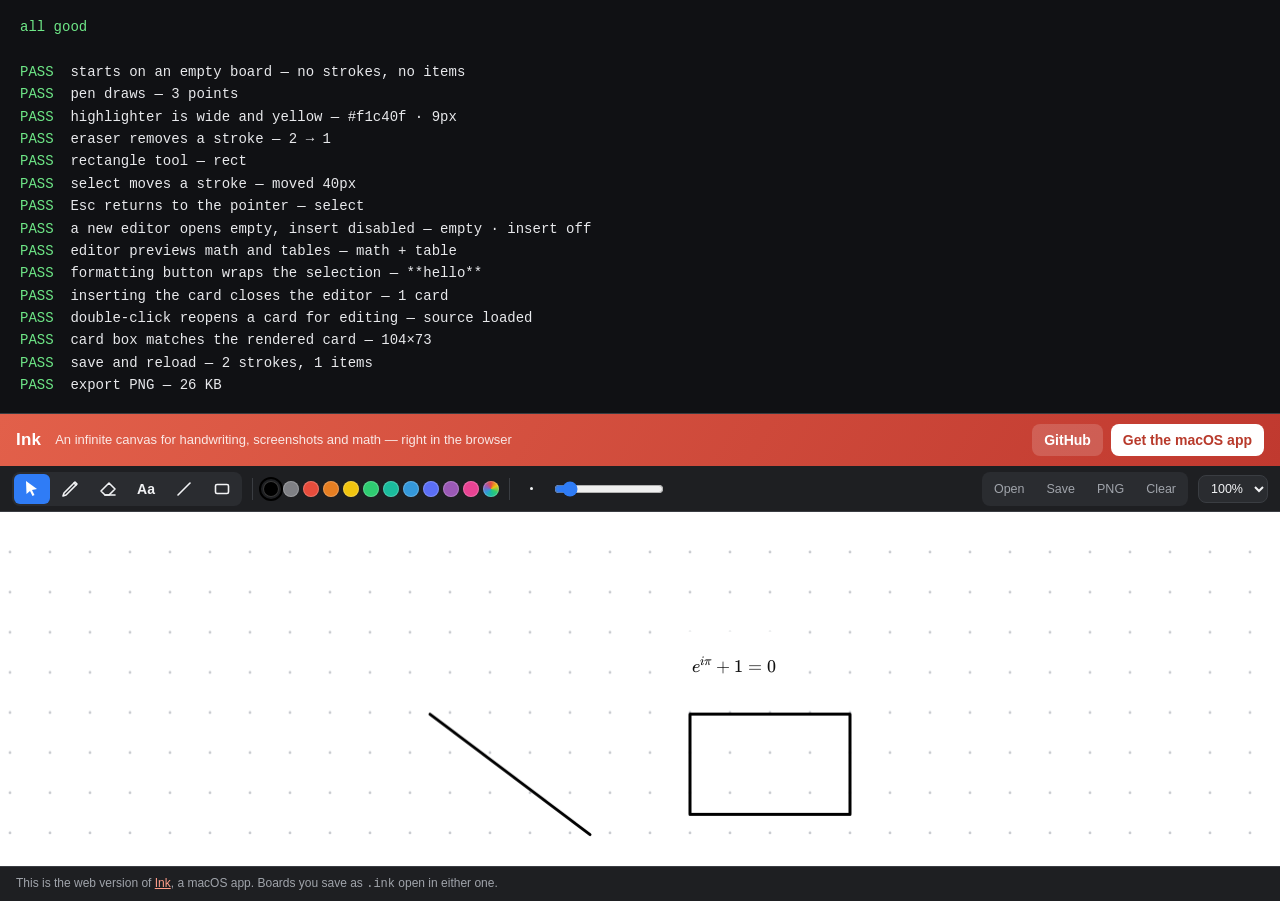
==== docs/selftest.html @ b2bed182 "Ink — an infinite-canvas drawing board for macOS The board is implemented once as web code in docs/," ====
<!doctype html>
<html lang="ko">
<head>
<meta charset="utf-8">
<title>Ink self-test</title>
<style>
  body {
    margin: 0; display: grid; grid-template-rows: auto 1fr; height: 100vh;
    background: #101114; color: #e8e9ec;
    font: 14px/1.6 ui-monospace, Menlo, monospace;
  }
  #report { padding: 16px 20px; white-space: pre-wrap; overflow: auto; max-height: 45vh; }
  .ok { color: #6ee787; } .bad { color: #ff7b72; }
  iframe { width: 100%; height: 100%; border: 0; border-top: 1px solid #3a3d42; }
</style>
</head>
<body>
<div id="report">running…</div>
<!-- Drive the real page, so the test can't drift from the markup it ships. -->
<iframe id="app" src="index.html"></iframe>

<script>
const frame = document.getElementById('app');

frame.addEventListener('load', async () => {
  const w = frame.contentWindow;
  const d = frame.contentDocument;
  const out = [];
  const check = async (name, fn) => {
    try {
      const v = await fn();
      out.push(`<span class="ok">PASS</span>  ${name}${v ? ` — ${v}` : ''}`);
    } catch (e) {
      out.push(`<span class="bad">FAIL</span>  ${name} — ${e && (e.stack || e.message || e)}`);
    }
    document.getElementById('report').innerHTML = out.join('\n');
  };

  // The app removes the hint pill at startup; reproduce that state so the
  // test runs against what ships, not a friendlier variant.
  d.getElementById('hint')?.remove();

  // ?visual — just open the editor with sample content, for eyeballing it
  if (location.search.includes('visual')) {
    w.eval('openEditor(null, null)');
    const src = d.getElementById('src');
    src.value = '## 이차방정식\n\n$ax^2 + bx + c = 0$ 의 두 근은\n\n'
      + '$$x = \\frac{-b \\pm \\sqrt{b^2-4ac}}{2a}$$\n\n'
      + '판별식 $D = b^2 - 4ac$ 에 따라\n\n'
      + '| 판별식 | 근 |\n|------|------|\n'
      + '| $D > 0$ | 서로 다른 두 실근 |\n| $D = 0$ | 중근 |\n| $D < 0$ | 서로 다른 두 허근 |';
    src.dispatchEvent(new w.Event('input'));
    document.getElementById('report').textContent = '(visual mode)';
    return;
  }

  // top-level `const`s live in the script scope, not on window — evaluate
  // inside the frame to reach them
  const js = (code) => w.eval(code);

  const canvas = d.getElementById('ink');
  const send = (type, x, y) => canvas.dispatchEvent(new w.PointerEvent(type, {
    pointerId: 1, bubbles: true, cancelable: true, clientX: x, clientY: y, button: 0,
  }));
  const drag = (x1, y1, x2, y2) => {
    send('pointerdown', x1, y1);
    send('pointermove', (x1 + x2) / 2, (y1 + y2) / 2);
    send('pointermove', x2, y2);
    send('pointerup', x2, y2);
  };
  const js2setTool = (tool) => js(`setTool(${JSON.stringify(tool)})`);
  const rect = () => canvas.getBoundingClientRect();
  const screenOf = (wx, wy) => [
    (wx - js('state.cam.x')) * js('state.cam.z') + rect().left,
    (wy - js('state.cam.y')) * js('state.cam.z') + rect().top,
  ];

  await check('starts on an empty board', () =>
    (js('state.strokes.length') || js('state.items.length'))
      ? Promise.reject(new Error('board is not empty'))
      : 'no strokes, no items');

  await check('pen draws', () => {
    js2setTool('pen');
    drag(300, 400, 460, 520);
    if (js('state.strokes.length') !== 1) throw new Error('no stroke was added');
    return `${js('state.strokes[0].pts.length')} points`;
  });

  await check('highlighter is wide and yellow', () => {
    js2setTool('highlighter');
    drag(300, 560, 500, 560);
    const s = js('state.strokes.at(-1)');
    if (s.kind !== 'highlighter') throw new Error('wrong kind: ' + s.kind);
    return `${s.color} · ${s.width}px`;
  });

  await check('eraser removes a stroke', () => {
    js2setTool('eraser');
    const before = js('state.strokes.length');
    drag(300, 560, 500, 560);
    if (js('state.strokes.length') >= before) throw new Error('nothing erased');
    return `${before} → ${js('state.strokes.length')}`;
  });

  await check('rectangle tool', () => {
    js2setTool('rect');
    const before = js('state.strokes.length');
    drag(600, 400, 760, 500);
    if (js('state.strokes.length') !== before + 1) throw new Error('no rect');
    return js('state.strokes.at(-1).kind');
  });

  await check('select moves a stroke', () => {
    js2setTool('select');
    const s = js('state.strokes[0]');
    const x0 = s.pts[0][0];
    const [px, py] = screenOf(s.pts[0][0], s.pts[0][1]);
    drag(px, py, px + 40, py);
    if (Math.abs(s.pts[0][0] - x0) < 1) throw new Error('stroke did not move');
    return `moved ${Math.round(s.pts[0][0] - x0)}px`;
  });

  await check('Esc returns to the pointer', () => {
    js2setTool('eraser');
    d.dispatchEvent(new w.KeyboardEvent('keydown', { code: 'Escape', bubbles: true }));
    if (js('state.tool') !== 'select') throw new Error('tool is ' + js('state.tool'));
    return 'select';
  });

  await check('a new editor opens empty, insert disabled', () => {
    js('openEditor(null, null)');
    const src = d.getElementById('src');
    if (src.value !== '') throw new Error('editor was prefilled');
    if (!d.getElementById('insertBtn').disabled) {
      throw new Error('insert should be disabled while empty');
    }
    return 'empty · insert off';
  });

  await check('editor previews math and tables', async () => {
    const src = d.getElementById('src');
    src.value = '## 이차\n\n$$x = \\frac{-b \\pm \\sqrt{b^2-4ac}}{2a}$$\n\n| a | b |\n|---|---|\n| 1 | 2 |';
    src.dispatchEvent(new w.Event('input'));
    await new Promise((r) => setTimeout(r, 350));
    const p = d.getElementById('preview');
    if (!p.querySelector('.katex')) throw new Error('math did not render');
    if (!p.querySelector('table')) throw new Error('table did not render');
    return 'math + table';
  });

  await check('formatting button wraps the selection', () => {
    const src = d.getElementById('src');
    src.value = 'hello';
    src.selectionStart = 0; src.selectionEnd = 5;
    d.querySelector('#mdbar button[data-md="b"]').click();
    if (src.value !== '**hello**') throw new Error('got: ' + src.value);
    return src.value;
  });

  await check('inserting the card closes the editor', () => {
    const src = d.getElementById('src');
    src.value = '$$e^{i\\pi} + 1 = 0$$';
    d.getElementById('insertBtn').click();
    if (!d.getElementById('modal').hidden) throw new Error('editor stayed open');
    if (!js('state.items.length')) throw new Error('no card was added');
    return `${js('state.items.length')} card`;
  });

  await check('double-click reopens a card for editing', async () => {
    await new Promise((r) => setTimeout(r, 200));
    const item = js('state.items.at(-1)');
    const [px, py] = screenOf(item.x + item.w / 2, item.y + item.h / 2);
    canvas.dispatchEvent(new w.MouseEvent('dblclick', {
      bubbles: true, cancelable: true, clientX: px, clientY: py,
    }));
    if (d.getElementById('modal').hidden) throw new Error('editor did not open');
    const src = d.getElementById('src').value;
    if (src !== item.source) throw new Error('editor holds different source');
    d.getElementById('cancelBtn').click();
    return 'source loaded';
  });

  await check('card box matches the rendered card', async () => {
    await new Promise((r) => setTimeout(r, 400));   // let fonts settle
    const item = js('state.items.at(-1)');
    const el = d.querySelectorAll('#overlay .item.card');
    const node = el[el.length - 1];
    const dh = node.offsetHeight, dw = node.offsetWidth;
    if (Math.abs(dh - item.nh) > 1 || Math.abs(dw - item.nw) > 1) {
      throw new Error(`box ${Math.round(item.nw)}×${Math.round(item.nh)} vs rendered ${dw}×${dh}`);
    }
    return `${dw}×${dh}`;
  });

  await check('save and reload', async () => {
    const json = await w.inkNative.serialize();
    w.inkNative.load(json);
    return `${js('state.strokes.length')} strokes, ${js('state.items.length')} items`;
  });

  await check('export PNG', async () => {
    const url = await w.inkNative.exportPNG();
    if (!url || !url.startsWith('data:image/png')) throw new Error('no png');
    return `${Math.round(url.length / 1024)} KB`;
  });

  const failed = out.filter((l) => l.includes('FAIL')).length;
  out.unshift(failed
    ? `<span class="bad">${failed} failing</span>\n`
    : '<span class="ok">all good</span>\n');
  document.getElementById('report').innerHTML = out.join('\n');
});
</script>
</body>
</html>
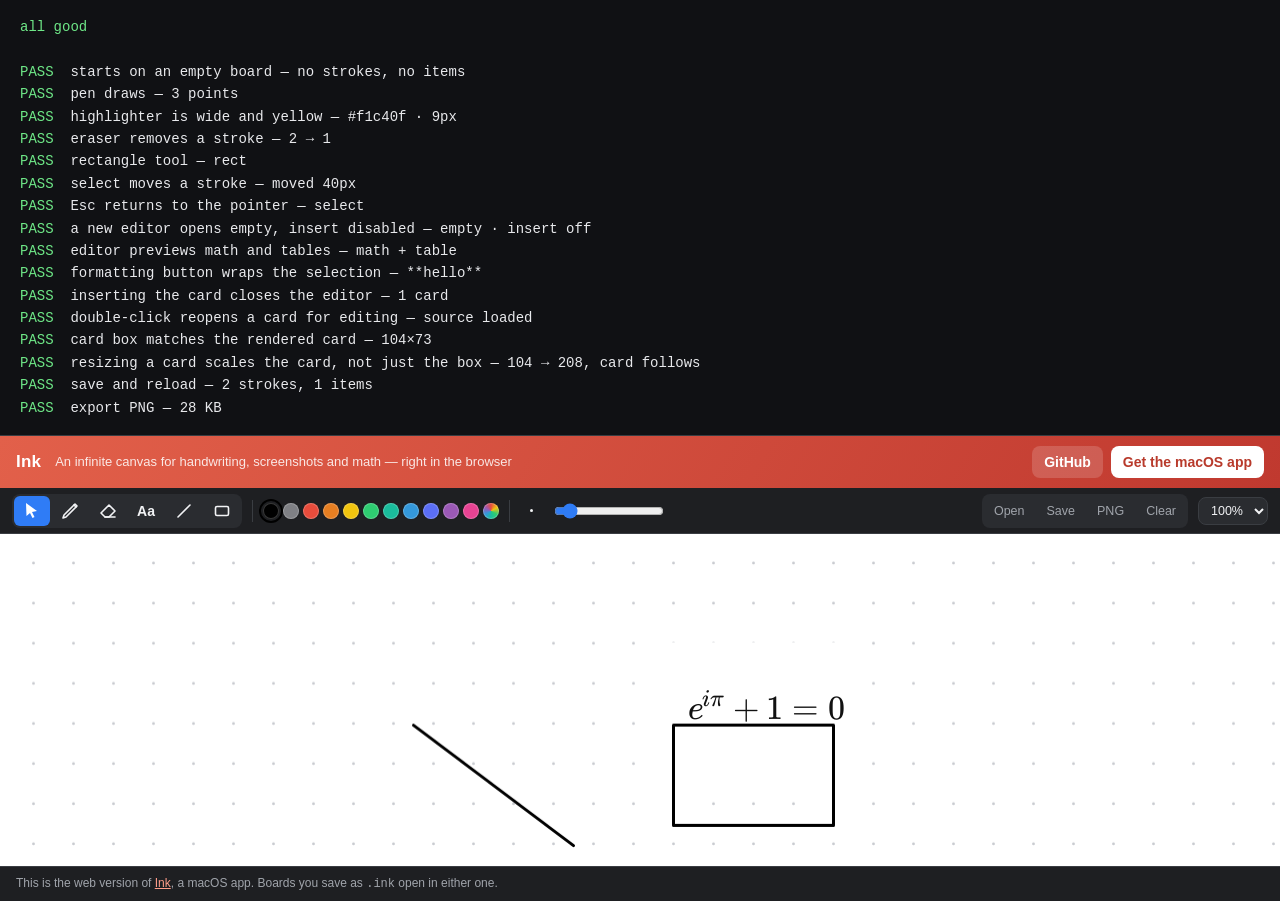
==== commit bd379940: "Make resizing a card move the card, not only its box A card is drawn at its natural layout size and " ====
--- a/docs/selftest.html
+++ b/docs/selftest.html
@@ -193,6 +193,26 @@
     return `${dw}×${dh}`;
   });
 
+  await check('resizing a card scales the card, not just the box', async () => {
+    js('setTool("select")');
+    // read numbers, not the live object — eval hands back a reference
+    const [bx, by, bw, bh] = ['x', 'y', 'w', 'h'].map((k) => js(`state.items.at(-1).${k}`));
+    const [cx, cy] = screenOf(bx + bw / 2, by + bh / 2);
+    send('pointerdown', cx, cy); send('pointerup', cx, cy);
+    const [hx, hy] = screenOf(bx + bw, by + bh);
+    drag(hx, hy, hx + bw, hy + bh);
+    await new Promise((r) => setTimeout(r, 150));
+
+    const aw = js('state.items.at(-1).w');
+    if (aw <= bw + 1) throw new Error(`box did not grow: ${bw} → ${aw}`);
+    const nodes = d.querySelectorAll('#overlay .item.card');
+    const shown = nodes[nodes.length - 1].getBoundingClientRect().width / js('state.cam.z');
+    if (Math.abs(shown - aw) > 2) {
+      throw new Error(`box ${Math.round(aw)} vs drawn ${Math.round(shown)}`);
+    }
+    return `${Math.round(bw)} → ${Math.round(aw)}, card follows`;
+  });
+
   await check('save and reload', async () => {
     const json = await w.inkNative.serialize();
     w.inkNative.load(json);
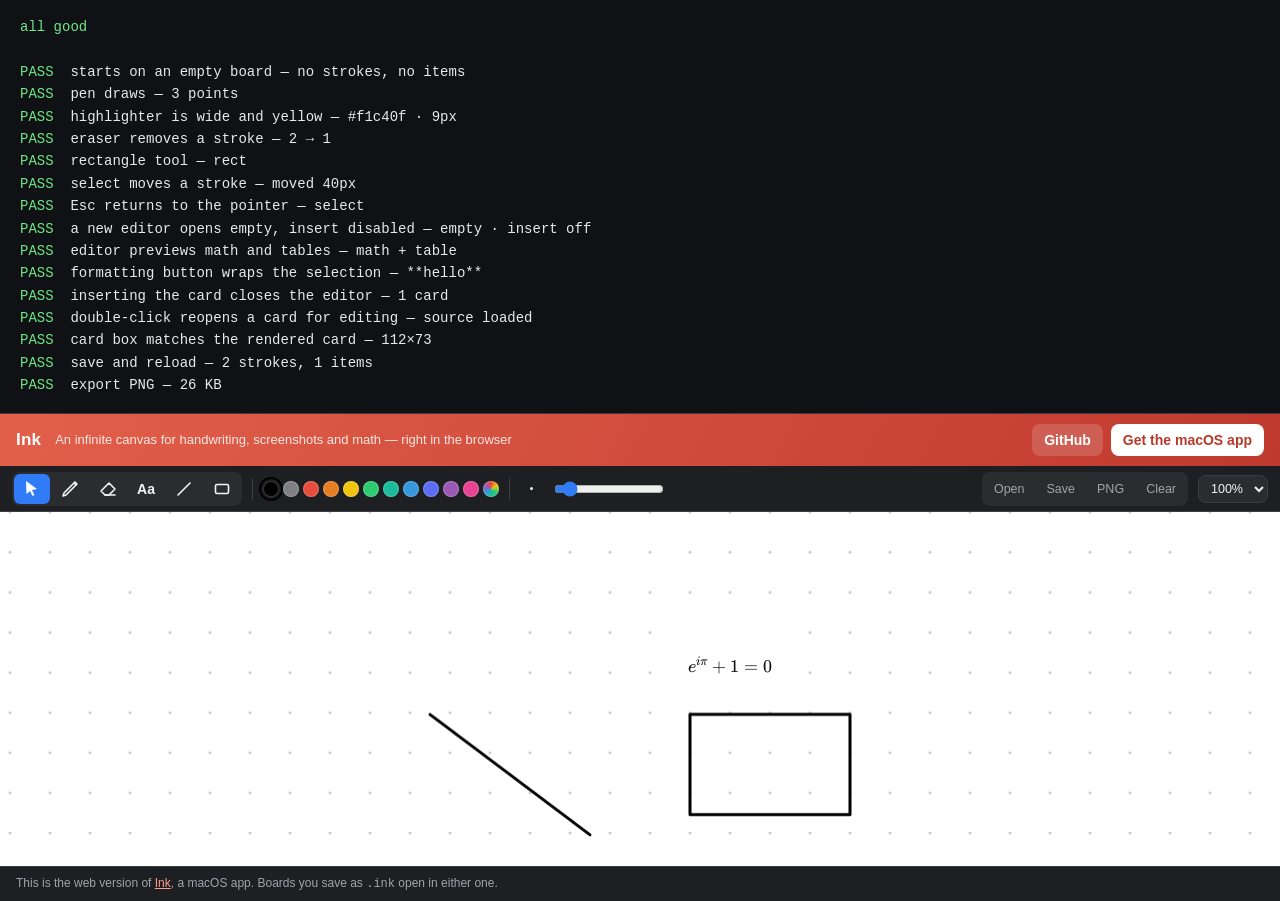
==== commit 21b92141: "Drop card resizing Cards are live HTML, so scaling one re-rasterises its text on every pointer move:" ====
--- a/docs/selftest.html
+++ b/docs/selftest.html
@@ -193,26 +193,6 @@
     return `${dw}×${dh}`;
   });
 
-  await check('resizing a card scales the card, not just the box', async () => {
-    js('setTool("select")');
-    // read numbers, not the live object — eval hands back a reference
-    const [bx, by, bw, bh] = ['x', 'y', 'w', 'h'].map((k) => js(`state.items.at(-1).${k}`));
-    const [cx, cy] = screenOf(bx + bw / 2, by + bh / 2);
-    send('pointerdown', cx, cy); send('pointerup', cx, cy);
-    const [hx, hy] = screenOf(bx + bw, by + bh);
-    drag(hx, hy, hx + bw, hy + bh);
-    await new Promise((r) => setTimeout(r, 150));
-
-    const aw = js('state.items.at(-1).w');
-    if (aw <= bw + 1) throw new Error(`box did not grow: ${bw} → ${aw}`);
-    const nodes = d.querySelectorAll('#overlay .item.card');
-    const shown = nodes[nodes.length - 1].getBoundingClientRect().width / js('state.cam.z');
-    if (Math.abs(shown - aw) > 2) {
-      throw new Error(`box ${Math.round(aw)} vs drawn ${Math.round(shown)}`);
-    }
-    return `${Math.round(bw)} → ${Math.round(aw)}, card follows`;
-  });
-
   await check('save and reload', async () => {
     const json = await w.inkNative.serialize();
     w.inkNative.load(json);
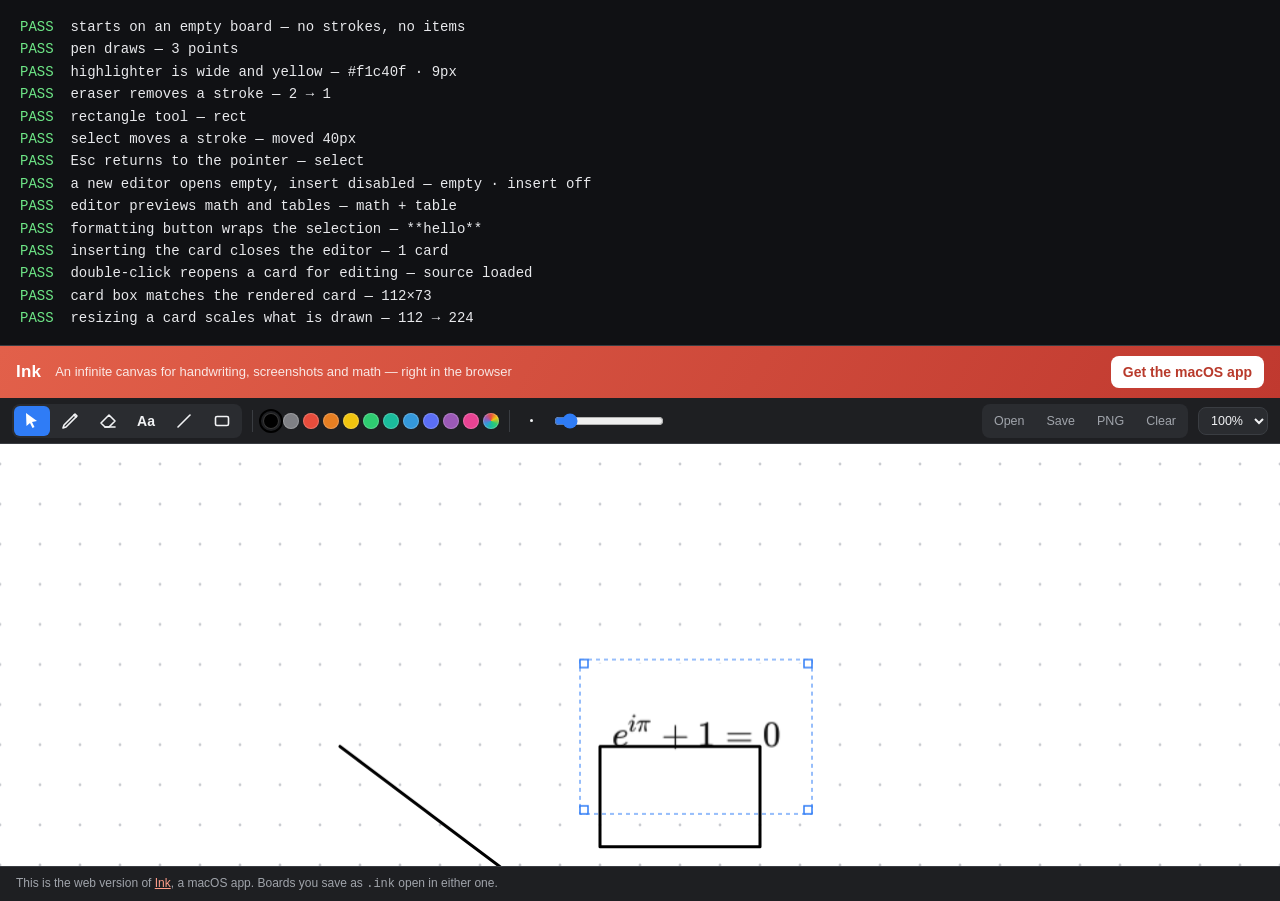
==== commit a5ad10bb: "Paint cards onto the canvas, the way Excalidraw does Being on the web was never the problem — stroke" ====
--- a/docs/selftest.html
+++ b/docs/selftest.html
@@ -193,6 +193,29 @@
     return `${dw}×${dh}`;
   });
 
+  await check('resizing a card scales what is drawn', async () => {
+    js('setTool("select")');
+    const [bx, by, bw, bh] = ['x', 'y', 'w', 'h'].map((k) => js(`state.items.at(-1).${k}`));
+    const [cx, cy] = screenOf(bx + bw / 2, by + bh / 2);
+    send('pointerdown', cx, cy); send('pointerup', cx, cy);
+    const [hx, hy] = screenOf(bx + bw, by + bh);
+    drag(hx, hy, hx + bw, hy + bh);
+    await new Promise((r) => setTimeout(r, 200));
+    const aw = js('state.items.at(-1).w');
+    if (aw <= bw + 1) throw new Error(`box did not grow: ${bw} → ${aw}`);
+    return `${Math.round(bw)} → ${Math.round(aw)}`;
+  });
+
+  await check('cards are baked to bitmaps', async () => {
+    await new Promise((r) => setTimeout(r, 600));
+    const baked = js('state.items.filter((i) => i.type === "card" && i.bmp).length');
+    const cards = js('state.items.filter((i) => i.type === "card").length');
+    if (!cards) throw new Error('no cards');
+    if (baked !== cards) throw new Error(`${baked}/${cards} baked`);
+    const px = js('state.items.find((i) => i.type === "card").bmp.width');
+    return `${baked} card, ${px}px wide bitmap`;
+  });
+
   await check('save and reload', async () => {
     const json = await w.inkNative.serialize();
     w.inkNative.load(json);
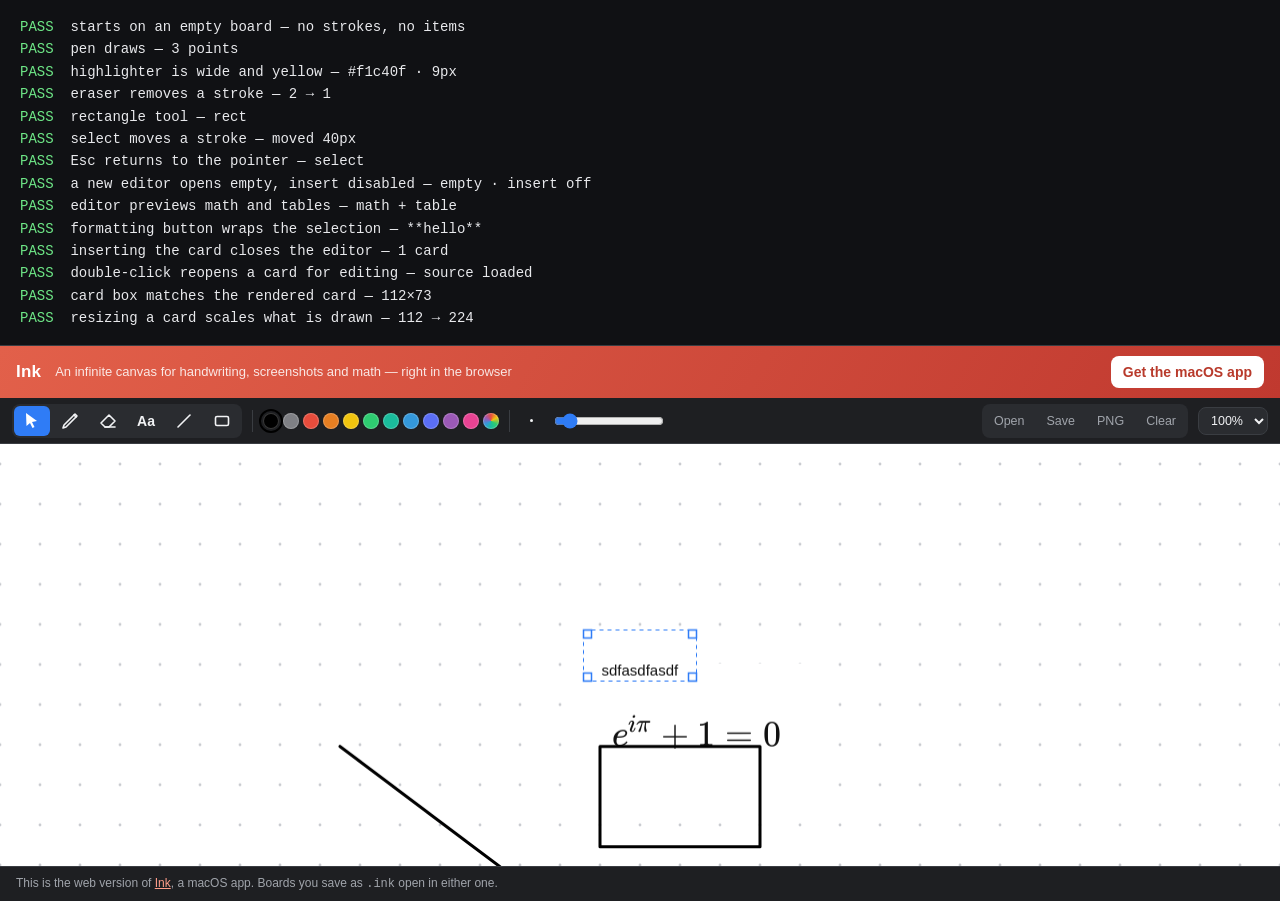
==== commit bcd2a151: "Draw cards as vectors again, with a bitmap only for the drag Baking to a bitmap fixed the lag but th" ====
--- a/docs/selftest.html
+++ b/docs/selftest.html
@@ -206,14 +206,26 @@
     return `${Math.round(bw)} → ${Math.round(aw)}`;
   });
 
-  await check('cards are baked to bitmaps', async () => {
+  await check('BAKE NUMBERS', async () => {
+    js(`addCard('sdfasdfasdf')`);
+    await new Promise((r) => setTimeout(r, 800));
+    const nw = js('state.items.at(-1).nw'), nh = js('state.items.at(-1).nh');
+    const iw = js('state.items.at(-1).w'), ih = js('state.items.at(-1).h');
+    const bw = js('state.items.at(-1).bmp ? state.items.at(-1).bmp.width : 0');
+    const bh = js('state.items.at(-1).bmp ? state.items.at(-1).bmp.height : 0');
+    const el = [...d.querySelectorAll('#overlay .item.card')].pop();
+    return `natural ${nw}x${nh} · shown ${Math.round(iw)}x${Math.round(ih)} · `
+      + `bitmap ${bw}x${bh} · element ${el.offsetWidth}x${el.offsetHeight}`;
+  });
+
+  await check('cards draw as vectors', async () => {
     await new Promise((r) => setTimeout(r, 600));
-    const baked = js('state.items.filter((i) => i.type === "card" && i.bmp).length');
+    const baked = js('state.items.filter((i) => i.type === "card" && i.svg).length');
     const cards = js('state.items.filter((i) => i.type === "card").length');
     if (!cards) throw new Error('no cards');
     if (baked !== cards) throw new Error(`${baked}/${cards} baked`);
     const px = js('state.items.find((i) => i.type === "card").bmp.width');
-    return `${baked} card, ${px}px wide bitmap`;
+    return `${baked} vector card, ${px}px drag bitmap`;
   });
 
   await check('save and reload', async () => {
